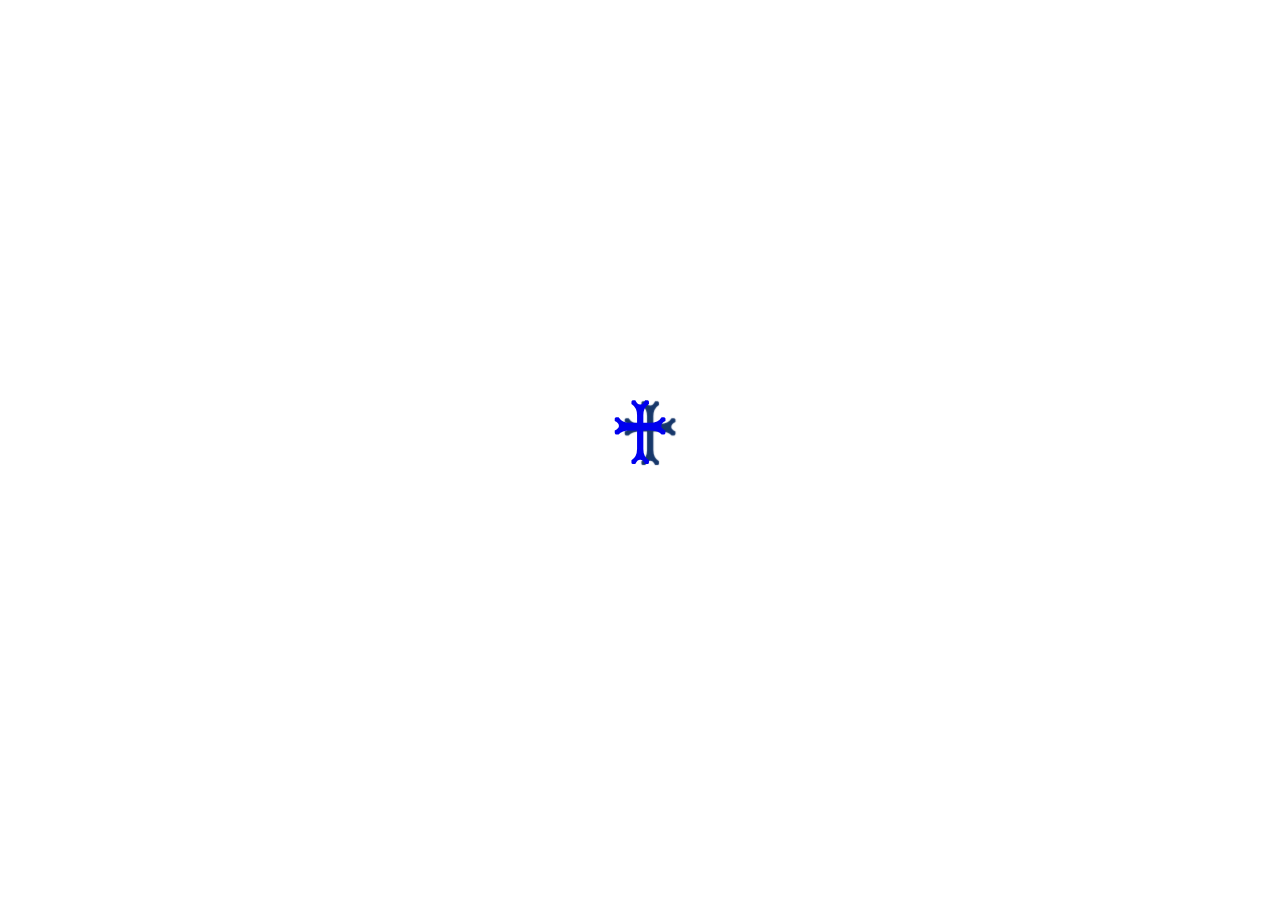
==== Romanos.html @ 1cd27998 "Update and rename Proverbios.html to Romanos.html" ====
<!DOCTYPE html>
<html>
<head>
  <meta charset="UTF-8">
  <title>machu</title>
  <link rel="stylesheet" href="css/proverbiostyle.css">
  <link rel="icon" href="imagenes/Logo_of_AC_Milan.svg.ico">
  <link rel="icon" href="imagenes/bb1bbc49-bf41-4f23-89c7-3bf99079b82d.jpg" type="image/png">
</head>
<body>
  <div class="container">
    <a href="index.html" class="social-link">
      <h1 id="changeHeader" class="display-1">♰</h1>
    </a>
    <div class="text-area">
      <h2 class="verse-title">Romanos 12:9-10</h2>
      <p class="verse-text">"El amor debe ser sincero. Aborrezcan el mal; aférrense al bien. Ámense los unos a los otros con amor fraternal, respetándose y honrándose mutuamente."</p>
    </div>
  </div>
</body>
</html>
---- css/proverbiostyle.css ----
@font-face {
    font-family: "Roboto Mono";
    src: url(path/to/RobotoMono-Regular.ttf);
    font-style: normal;
  }
  
  html, body {
    height: 100%;
    margin: 0;
    padding: 0;
    overflow: hidden;
  }
  
  body {
    font-family: "Roboto Mono", monospace;
    color: #ffffff;
  }
  
  .container {
    display: flex;
    flex-direction: column;
    align-items: center;
    justify-content: center;
    height: 100%;
  }
  
  h1 {
    display: inline-block;
    font-size: 100px;
    margin-bottom: -43px;
    text-shadow: 10px 1px 1px #16376a;
    transition: color 0.3s ease-in-out;
    color: inherit;
  }
  
  p {
    font-size: 24px;
    margin-bottom: 0px;
    text-shadow: 1px 1px 1px #ffffff;
  }
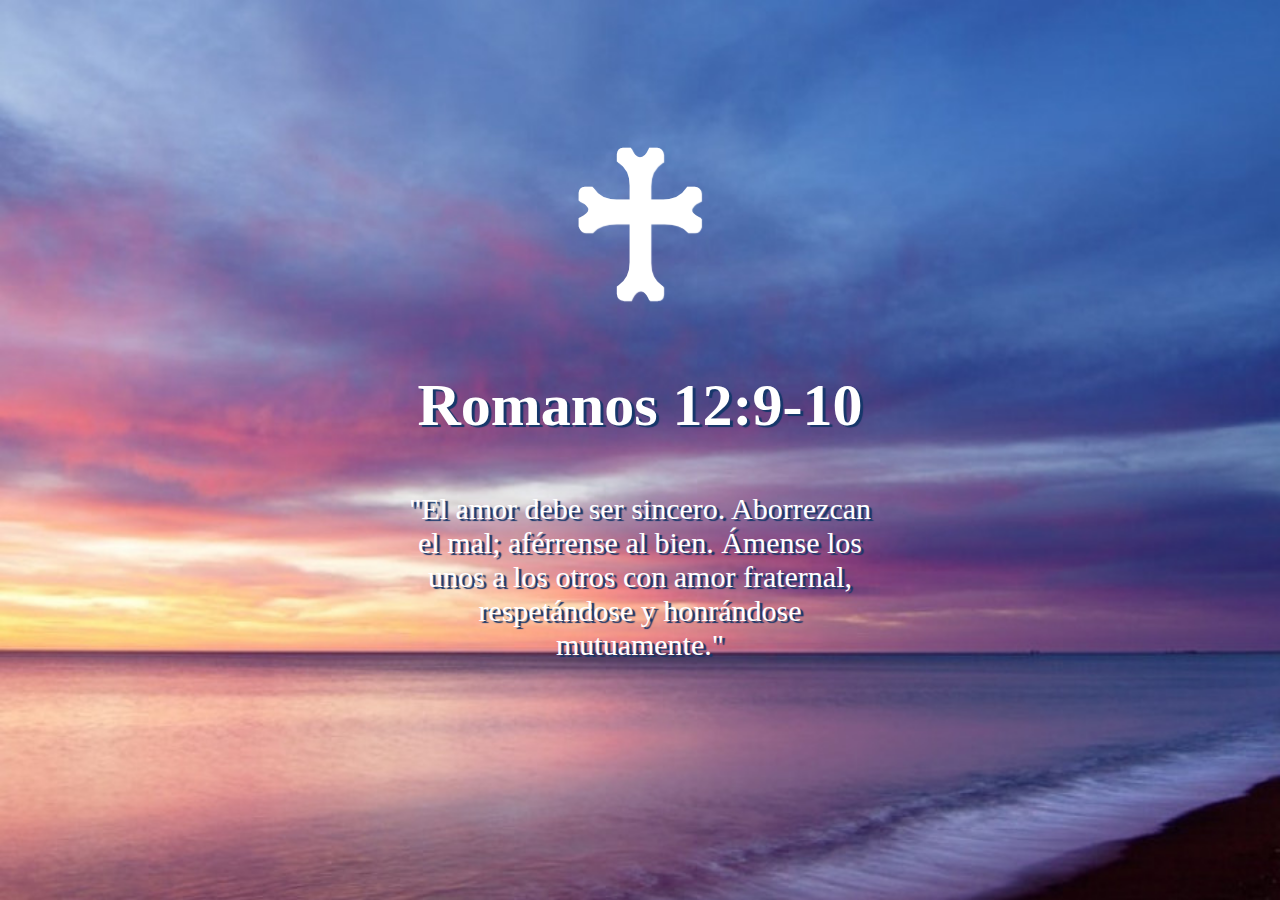
==== commit 388cd5a9: "Romanos.html" ====
--- a/Romanos.html
+++ b/Romanos.html
@@ -9,7 +9,7 @@
 </head>
 <body>
   <div class="container">
-    <a href="index.html" class="social-link">
+    <a href="https://machu.fun/" class="social-link">
       <h1 id="changeHeader" class="display-1">♰</h1>
     </a>
     <div class="text-area">
--- a/css/proverbiostyle.css
+++ b/css/proverbiostyle.css
@@ -1,41 +1,53 @@
-@font-face {
-    font-family: "Roboto Mono";
-    src: url(path/to/RobotoMono-Regular.ttf);
-    font-style: normal;
-  }
-  
-  html, body {
-    height: 100%;
-    margin: 0;
-    padding: 0;
-    overflow: hidden;
-  }
-  
-  body {
-    font-family: "Roboto Mono", monospace;
-    color: #ffffff;
-  }
-  
-  .container {
-    display: flex;
-    flex-direction: column;
-    align-items: center;
-    justify-content: center;
-    height: 100%;
-  }
-  
-  h1 {
-    display: inline-block;
-    font-size: 100px;
-    margin-bottom: -43px;
-    text-shadow: 10px 1px 1px #16376a;
-    transition: color 0.3s ease-in-out;
-    color: inherit;
-  }
-  
-  p {
-    font-size: 24px;
-    margin-bottom: 0px;
-    text-shadow: 1px 1px 1px #ffffff;
-  }
-  +body {
+  background-image: url('../imagenes/proverbiosfondo.jpg');
+  background-position: center;
+  background-repeat: no-repeat;
+  background-size: cover;
+  background-attachment: fixed;
+}
+
+.container {
+  display: flex;
+  flex-direction: column;
+  align-items: center;
+  justify-content: center;
+  height: 75vh;
+}
+
+#changeHeader:hover {
+  text-shadow: 1px 1px 1px #ffffff;
+}
+
+.text-area {
+  margin-top: 20px;
+  text-align: center;
+}
+
+.verse-title {
+  font-size: 60px;
+  color: white;
+  text-shadow: 3px 2px 1px #16376a;
+  margin-bottom: 20px;
+}
+
+.verse-text {
+  width: 465px;
+  padding: 22px;
+  font-size: 30px;
+  color: white;
+  text-shadow: 3px 2px 1px #16376a;
+}
+
+h1 {
+  display: inline-block;
+  font-size: 200px;
+  margin-bottom: -80px;
+  text-shadow: 1px 1px 1px #ffffff;
+  transition: color 0.3s ease-in-out;
+  color: white;
+  cursor: pointer;
+}
+
+.social-link:hover h1 {
+  color: #16376a;
+}
